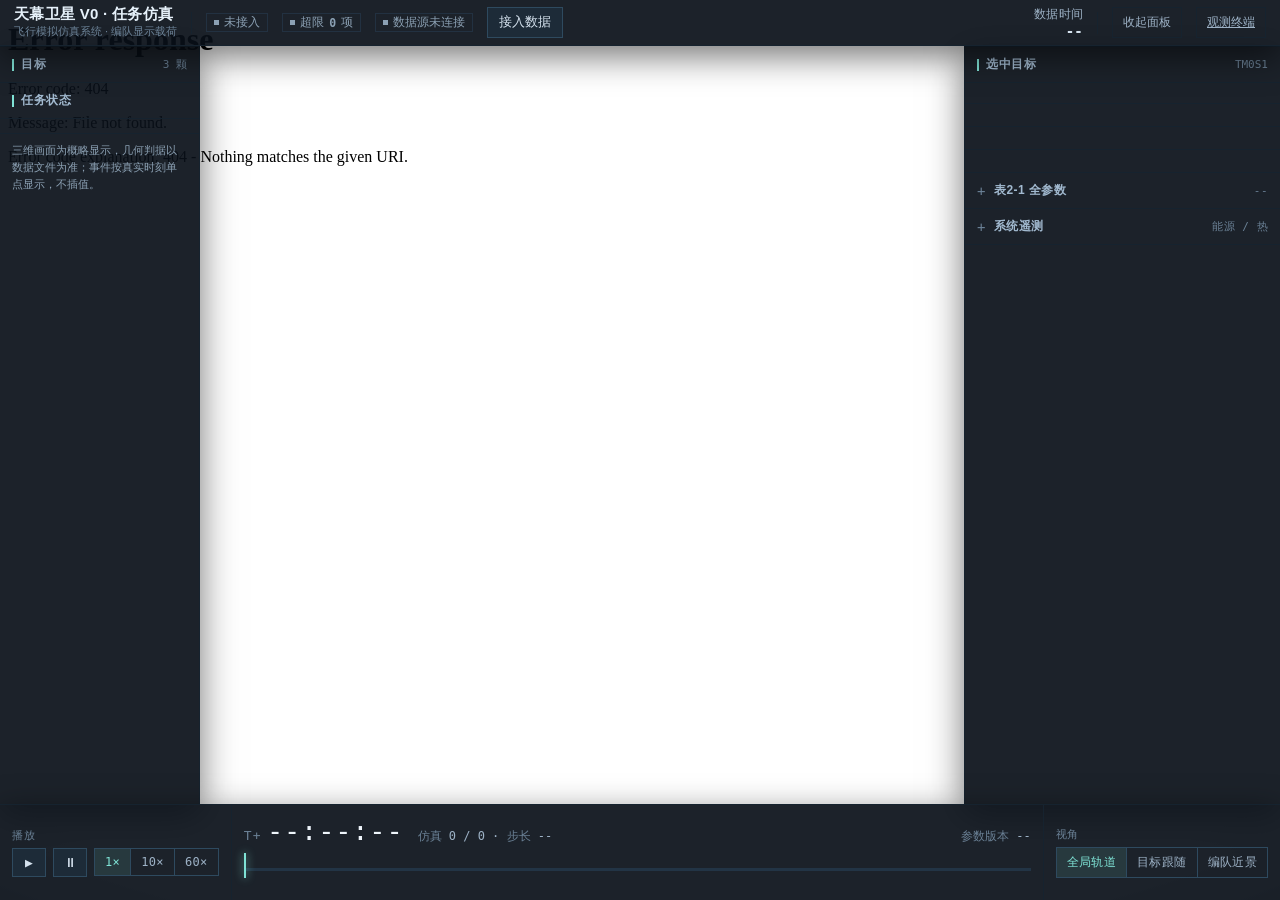
==== sim/index.html @ a0359e61 "sim: 时间轴补事件标记，趋势图标出超限点，事件表按区间过滤 时间轴上把机动/转向/显示任务/恢复/可见区间按真实时刻标成菱形，可悬停看说明、点击定位；频闪的点亮/熄灭是逐次边沿（1 Hz 下 12" ====
<!DOCTYPE html>
<html lang="zh">
<head>
<meta charset="utf-8">
<meta name="viewport" content="width=device-width, initial-scale=1">
<title>天幕卫星 V0 · 任务仿真工作台</title>
<style>
  /* ── 令牌：颜色只表达一种含义 ───────────────────── */
  :root {
    color-scheme: dark;
    --sel:    #7fe3d6;   /* 选中目标、当前读数 */
    --actual: #6fa8dc;   /* 实际值、实际轨迹 */
    --plan:   #8a9aab;   /* 规划值、标称 */
    --event:  #e8a33d;   /* 事件与可见窗口 */
    --bad:    #d8604b;   /* 超限、失败 */
    --na:     #8ba0b3;   /* 未接入 / 尚未计算：这类文字必须比正文更容易被认出是「没有数据」 */
    --txt:    #d5e2ee;
    --label:  #9db2c6;
    --dim:    #6a8095;
    --bg:     #04080d;
    --panel:  rgba(9, 16, 24, .92);
    --line:   #16232f;
    --line-hot: #2e4a5f;
    --num: "Bahnschrift SemiCondensed", "Bahnschrift", Consolas, "Segoe UI", monospace;
    --cn: "HarmonyOS Sans SC", "Source Han Sans SC", "Microsoft YaHei", sans-serif;
    --rail: 224px;
    --console: 352px;
  }
  * { box-sizing: border-box; margin: 0; }
  html, body { width: 100%; height: 100%; overflow: hidden; background: var(--bg);
               font: 12.5px/1.55 var(--cn); color: var(--txt); }
  button, input, select { font-family: inherit; color: inherit; }

  #stage { position: fixed; inset: 0; width: 100vw; height: 100vh; border: 0; background: #000; }
  #vignette { position: fixed; inset: 0; pointer-events: none;
              background: radial-gradient(130% 100% at 50% 45%, transparent 58%, rgba(2, 5, 9, .5) 100%); }

  .panel { position: fixed; background: var(--panel); border: 1px solid var(--line);
           box-shadow: 0 10px 34px rgba(0, 0, 0, .55); }
  .tag { display: inline-flex; align-items: center; gap: 5px; padding: 1px 7px; font: 11.5px var(--num);
         border: 1px solid var(--line-hot); color: var(--label); white-space: nowrap; }
  .tag.ok { color: var(--sel); border-color: rgba(127, 227, 214, .45); }
  .tag.warn { color: var(--event); border-color: rgba(232, 163, 61, .5); }
  .tag.bad { color: var(--bad); border-color: rgba(216, 96, 75, .55); }
  .tag.na { color: var(--na); border-color: #223141; }
  .tag i { width: 5px; height: 5px; background: currentColor; }

  /* ── 顶栏：全局状态 ─────────────────────────────── */
  #topbar { top: 0; left: 0; right: 0; height: 46px; display: flex; align-items: center; gap: 14px;
            padding: 0 14px; border-left: 0; border-right: 0; border-top: 0; z-index: 5; }
  #topbar .sys { font: 600 15px/1 var(--cn); letter-spacing: .02em; color: #e6f1fa; }
  #topbar .sys small { display: block; margin-top: 3px; font: 11px var(--cn); color: var(--dim); letter-spacing: 0; }
  #topbar .sep { width: 1px; height: 22px; background: var(--line); }
  #topbar .grow { flex: 1; }
  #topbar .clockmini { text-align: right; font: 12px var(--num); color: var(--label); letter-spacing: .02em; }
  #topbar .clockmini b { display: block; font-size: 14px; color: var(--txt); }
  .ghostbtn { padding: 6px 10px; font: 12px var(--cn); color: var(--label); background: transparent;
              border: 1px solid var(--line); cursor: pointer; }
  .ghostbtn:hover { color: var(--sel); border-color: var(--line-hot); }
  .ghostbtn:focus-visible, .btn:focus-visible, .seg button:focus-visible,
  .tgt:focus-visible, input:focus-visible, summary:focus-visible {
    outline: 1px solid var(--sel); outline-offset: 1px; }

  /* ── 左栏：目标与任务状态 ───────────────────────── */
  #rail { top: 46px; left: 0; bottom: 96px; width: var(--rail); border-left: 0; border-bottom: 0;
          display: flex; flex-direction: column; overflow-y: auto; }
  .hd { padding: 9px 12px; font: 600 12px var(--cn); letter-spacing: .05em; color: #a2bad0;
        border-bottom: 1px solid var(--line); display: flex; align-items: center; gap: 7px; }
  .hd::before { content: ''; width: 2px; height: 12px; background: var(--sel); }
  .hd .r { margin-left: auto; font: 11px var(--num); color: var(--dim); letter-spacing: 0; }
  .tgt { display: block; width: 100%; text-align: left; padding: 9px 12px; background: transparent;
         border: 0; border-bottom: 1px solid var(--line); border-left: 2px solid transparent; cursor: pointer; }
  .tgt:hover { background: rgba(43, 74, 100, .28); }
  .tgt[aria-current="true"] { border-left-color: var(--sel); background: rgba(127, 227, 214, .07); }
  .tgt .n { display: flex; align-items: center; gap: 7px; font: 14px var(--num); letter-spacing: .03em; color: #dceaf5; }
  .tgt .n .dot { width: 6px; height: 6px; border-radius: 50%; background: var(--na); }
  .tgt[aria-current="true"] .n { color: var(--sel); }
  .tgt .g { display: flex; gap: 12px; margin-top: 3px; font: 12px var(--num); color: var(--label);
            font-variant-numeric: tabular-nums; }
  .tgt .g em { font-style: normal; color: var(--dim); font-size: 10.5px; }
  .sum { padding: 4px 12px 10px; }
  .kv { display: flex; justify-content: space-between; align-items: baseline; gap: 10px; padding: 4px 0;
        font-size: 11.5px; color: var(--dim); }
  .kv b { font: 13px var(--num); font-weight: 500; color: var(--label); font-variant-numeric: tabular-nums; }
  .kv b.ok { color: var(--sel); }
  .kv b.bad { color: var(--bad); }
  .note { padding: 8px 12px; font-size: 11px; color: var(--na); border-top: 1px solid var(--line); }

  /* ── 右栏：选中目标 + 趋势 + 折叠区 ─────────────── */
  #console { top: 46px; right: 0; bottom: 96px; width: var(--console); border-right: 0; border-bottom: 0;
             display: flex; flex-direction: column; }
  #console .body { flex: 1; overflow-y: auto; scrollbar-width: thin; scrollbar-color: var(--line-hot) transparent; }
  #console .body::-webkit-scrollbar { width: 7px; }
  #console .body::-webkit-scrollbar-thumb { background: var(--line-hot); }
  .hero { display: grid; grid-template-columns: 1fr 1fr; gap: 1px; background: var(--line); }
  .hero .cell { background: rgba(11, 19, 28, .6); padding: 10px 12px; }
  .hero .k { font: 11px var(--cn); color: var(--dim); }
  .hero .v { margin-top: 2px; font: 26px/1.05 var(--num); color: var(--sel); font-variant-numeric: tabular-nums;
             letter-spacing: .01em; }
  .hero .v u { text-decoration: none; font-size: 12px; color: var(--dim); margin-left: 4px; }
  .hero .v.na { color: var(--na); font-size: 17px; }
  .hero .v.bad { color: var(--bad); }
  .strip { display: flex; flex-wrap: wrap; gap: 6px; padding: 10px 12px; border-bottom: 1px solid var(--line); }
  details { border-bottom: 1px solid var(--line); }
  summary { padding: 9px 12px; font: 600 12px var(--cn); letter-spacing: .04em; color: #a2bad0;
            cursor: pointer; list-style: none; display: flex; align-items: center; gap: 8px; }
  summary::-webkit-details-marker { display: none; }
  summary::before { content: '+'; font: 14px var(--num); color: var(--dim); }
  details[open] summary::before { content: '−'; }
  summary .r { margin-left: auto; font: 11px var(--num); color: var(--dim); }
  details .inner { padding: 0 12px 12px; }
  .ptable { width: 100%; border-collapse: collapse; }
  .ptable td { padding: 3px 0; }
  .ptable td.name { color: var(--label); font-size: 11.5px; }
  .ptable td.val { text-align: right; font: 14px/1.4 var(--num); color: var(--sel);
                   font-variant-numeric: tabular-nums; white-space: nowrap; }
  .ptable td.val.na { color: var(--na); font-size: 12px; }
  .ptable td.val.bad { color: var(--bad); }
  .ptable td.unit { text-align: left; width: 54px; padding-left: 8px; color: var(--dim); font-size: 10.5px; }
  .ptable tr.group td { padding: 10px 0 4px; color: #9fb6cc; font-size: 11.5px; letter-spacing: .04em;
                        border-bottom: 1px solid var(--line); }
  .ptable tr.group:first-child td { padding-top: 2px; }

  /* 趋势图 */
  .chart { padding: 10px 12px 12px; border-bottom: 1px solid var(--line); position: relative; }
  .chart .ch-hd { display: flex; align-items: baseline; gap: 8px; }
  .chart .ch-hd h3 { font: 600 12px var(--cn); color: #a9c0d6; letter-spacing: .03em; }
  .chart .ch-hd .sub { margin-left: auto; font: 11px var(--num); color: var(--dim); }
  .chart canvas { display: block; width: 100%; height: 104px; margin-top: 6px; cursor: crosshair; }
  .legend { display: flex; flex-wrap: wrap; gap: 10px; margin-top: 5px; font: 11px var(--num); color: var(--label); }
  .legend span { display: inline-flex; align-items: center; gap: 4px; }
  .legend i { width: 9px; height: 2px; background: currentColor; }
  .legend i.sw { width: 12px; height: 7px; background: var(--event); }
  .legend i.sw.disp { background: var(--sel); }
  .legend i.dash { background: repeating-linear-gradient(90deg, currentColor 0 3px, transparent 3px 5px); }
  .legend b { color: var(--sel); font-weight: 500; }
  #tip { position: fixed; z-index: 9; display: none; padding: 4px 7px; background: rgba(4, 9, 15, .95);
         border: 1px solid var(--line-hot); font: 11.5px var(--num); color: var(--txt);
         font-variant-numeric: tabular-nums; pointer-events: none; white-space: nowrap; }

  /* ── 底部走带：播放 / 时间定位 / 视角 三组 ──────── */
  #transport { left: 0; right: 0; bottom: 0; height: 96px; display: flex; align-items: stretch;
               border-left: 0; border-right: 0; border-bottom: 0; z-index: 5; }
  .grp { display: flex; flex-direction: column; justify-content: center; gap: 5px; padding: 9px 12px;
         border-right: 1px solid var(--line); }
  .grp .gl { font: 10.5px var(--cn); letter-spacing: .06em; color: var(--dim); }
  .grp .gr { display: flex; align-items: center; gap: 7px; }
  .btn { padding: 6px 11px; font: 12.5px var(--cn); color: var(--txt); background: rgba(30, 52, 71, .5);
         border: 1px solid var(--line-hot); cursor: pointer; }
  .btn:hover { background: rgba(43, 74, 100, .68); color: #eaf3fa; }
  .btn.on { color: var(--sel); border-color: rgba(127, 227, 214, .55); background: rgba(127, 227, 214, .12); }
  .btn.icon { width: 34px; padding: 6px 0; text-align: center; font: 13px var(--num); }
  .seg { display: flex; border: 1px solid var(--line-hot); }
  .seg button { padding: 6px 10px; font: 12px var(--num); letter-spacing: .03em; color: var(--label);
                background: transparent; border: 0; border-left: 1px solid var(--line-hot); cursor: pointer; }
  .seg button:first-child { border-left: 0; }
  .seg button:hover { color: #eaf3fa; background: rgba(43, 74, 100, .45); }
  .seg button.on { color: var(--sel); background: rgba(127, 227, 214, .12); }
  #grpTime { flex: 1; min-width: 0; }
  .tline { display: flex; align-items: baseline; gap: 14px; }
  #tplus { font: 300 27px/1 var(--num); letter-spacing: .03em; color: #eef5fb; font-variant-numeric: tabular-nums; }
  #tplus .pre { font-size: 13px; color: var(--dim); margin-right: 5px; letter-spacing: .1em; }
  .tmeta { font: 12px var(--num); color: var(--label); font-variant-numeric: tabular-nums; }
  .tmeta em { font-style: normal; color: var(--dim); }
  .tl { position: relative; height: 26px; margin-top: 2px; }
  .tl .rail { position: absolute; left: 0; right: 0; top: 16px; height: 3px; background: rgba(36, 56, 74, .85); }
  .tl .bands { position: absolute; left: 0; right: 0; top: 4px; height: 8px; pointer-events: none; }
  .tl .band { position: absolute; top: 0; height: 100%; background: var(--event); opacity: .85; }
  .tl .band.disp { top: 0; background: var(--sel); opacity: .8; }
  .tl .evs { position: absolute; left: 0; right: 0; top: 0; height: 8px; pointer-events: none; }
  .tl .ev { position: absolute; top: 1px; width: 6px; height: 6px; margin-left: -3px;
            background: var(--bad); transform: rotate(45deg); }
  .legend i.sw.ev { background: var(--bad); width: 7px; height: 7px; transform: rotate(45deg); }
  .tl .ticks { position: absolute; left: 0; right: 0; top: 20px; height: 6px; border-left: 1px solid var(--line-hot); }
  .tl .tick { position: absolute; top: 0; width: 1px; height: 4px; background: var(--line-hot); }
  .tl .ticklab { position: absolute; top: 3px; font: 9.5px var(--num); color: var(--dim); transform: translateX(-50%); }
  #stepSlider { position: absolute; inset: 0; width: 100%; height: 26px; margin: 0;
                -webkit-appearance: none; appearance: none; background: transparent; cursor: ew-resize; }
  #stepSlider::-webkit-slider-thumb { -webkit-appearance: none; width: 2px; height: 25px; background: var(--sel);
                                      box-shadow: 0 0 9px rgba(127, 227, 214, .85); }
  #stepSlider::-moz-range-thumb { width: 2px; height: 25px; border: 0; border-radius: 0; background: var(--sel);
                                  box-shadow: 0 0 9px rgba(127, 227, 214, .85); }
  #stepSlider::-webkit-slider-runnable-track, #stepSlider::-moz-range-track { background: transparent; }
  #grpView { border-right: 0; }

  /* 面板收起：把屏幕让给三维 */
  body.tight #rail, body.tight #console { transform: translateX(-130%); }
  body.tight #console { transform: translateX(130%); }
  #rail, #console { transition: transform .22s ease; }

  @media (max-width: 1280px) { :root { --console: 316px; --rail: 200px; } }
  @media (max-width: 980px) {
    #rail { display: none; }
    #topbar .sys small { display: none; }
  }
  @media (prefers-reduced-motion: no-preference) {
    /* backwards：入场结束后不再占用 transform，否则面板收起的位移会被动画填充覆盖 */
    .panel { animation: rise .26s ease-out backwards; }
    #console { animation-delay: .05s; }
    #transport { animation-delay: .1s; }
    @keyframes rise { from { opacity: 0; transform: translateY(5px); } }
  }
</style>
</head>
<body>
<iframe id="stage" src="/web/?bare=1" title="编队三维态势"></iframe>
<div id="vignette"></div>

<header class="panel" id="topbar">
  <div class="sys">天幕卫星 V0 · 任务仿真<small>飞行模拟仿真系统 · 编队显示载荷</small></div>
  <span class="sep"></span>
  <span id="runTag" class="tag na"><i></i><span id="runTagText">未接入</span></span>
  <span id="alarmTag" class="tag na" title="参数超出允许范围的项数"><i></i>超限 <b id="alarmCount">0</b> 项</span>
  <span id="dataTag" class="tag na"><i></i><span id="dataTagText">数据源未连接</span></span>
  <button class="btn primary" id="btnAttach">接入数据</button>
  <span class="grow"></span>
  <div class="clockmini">数据时间<b id="utcg">--</b></div>
  <span class="sep"></span>
  <button class="ghostbtn" id="btnTogglePanels" aria-expanded="true" aria-controls="rail console"
          title="收起左右面板，把屏幕让给三维画面（快捷键 H）">收起面板</button>
  <a class="ghostbtn" href="/web/" target="_blank" rel="noopener" style="display:flex;align-items:center">观测终端</a>
</header>

<nav class="panel" id="rail" aria-label="目标列表与任务状态">
  <div class="hd">目标<span class="r" id="tgtCount">3 颗</span></div>
  <div id="tgtList"></div>
  <div class="hd">任务状态</div>
  <div class="sum" id="missionSum"></div>
  <div class="note">三维画面为概略显示，几何判据以数据文件为准；事件按真实时刻单点显示，不插值。</div>
</nav>

<aside class="panel" id="console" aria-label="选中目标详情与趋势">
  <div class="hd">选中目标<span class="r" id="kvSat">TM0S1</span></div>
  <div class="body">
    <div class="hero" id="hero"></div>
    <div class="strip" id="badges"></div>
    <div class="chart" id="chEdge"></div>
    <div class="chart" id="chDrift"></div>
    <div class="chart" id="chSun"></div>
    <details>
      <summary>表2-1 全参数<span class="r" id="kvLag">--</span></summary>
      <div class="inner"><table class="ptable"><tbody id="panelBody">
        <tr><td class="name" colspan="3">接入数据后显示连续状态与任务参数</td></tr>
      </tbody></table></div>
    </details>
    <details>
      <summary>系统遥测<span class="r">能源 / 热</span></summary>
      <div class="inner"><table class="ptable"><tbody id="telemetryBody"></tbody></table></div>
    </details>
  </div>
</aside>

<footer class="panel" id="transport">
  <div class="grp" id="grpPlay">
    <span class="gl">播放</span>
    <div class="gr">
      <button id="btnPlay" class="btn icon" aria-label="播放">▶</button>
      <button id="btnPause" class="btn icon" aria-label="暂停">⏸</button>
      <div class="seg" id="rate" role="group" aria-label="走带倍速">
        <button data-rate="1" class="on">1×</button>
        <button data-rate="10">10×</button>
        <button data-rate="60">60×</button>
      </div>
    </div>
  </div>
  <div class="grp" id="grpTime">
    <div class="tline">
      <div id="tplus"><span class="pre">T+</span>--:--:--</div>
      <div class="tmeta"><em>仿真</em> <span id="kvStep">0 / 0</span> · <em>步长</em> <span id="kvStepSec">--</span></div>
      <div class="tmeta" style="margin-left:auto"><em>参数版本</em> <span id="kvVer">--</span></div>
    </div>
    <div class="tl">
      <div class="bands" id="tlBands"></div>
      <div class="evs" id="tlEvents"></div>
      <div class="rail"></div>
      <div class="ticks" id="tlTicks"></div>
      <input id="stepSlider" type="range" min="0" max="0" value="0" step="1" aria-label="仿真时间定位">
    </div>
    <div class="legend" id="bandLegend" style="gap:14px"></div>
  </div>
  <div class="grp" id="grpView">
    <span class="gl">视角</span>
    <div class="seg" id="viewSel" role="group" aria-label="三维视角模式">
      <button data-view="third" class="on">全局轨道</button>
      <button data-view="follow">目标跟随</button>
      <button data-view="center">编队近景</button>
    </div>
  </div>
</footer>

<div id="tip"></div>
<script type="module" src="./js/main.js?v=24"></script>
</body>
</html>
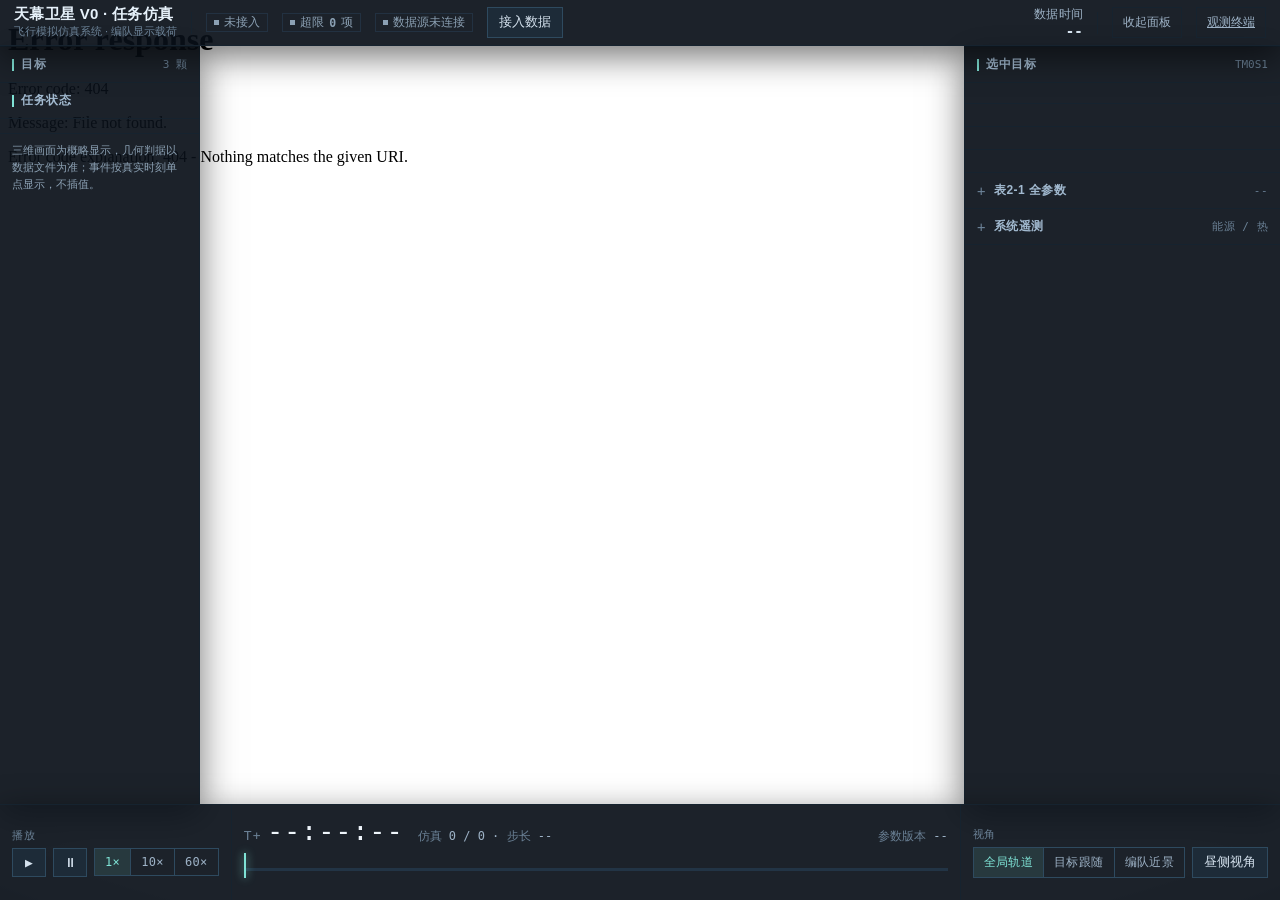
==== commit bc54eb45: "sim: 地影按日面/地面圆盘遮挡计算，界面加光照状态徽标，修趋势图不显示 生成端把原来的圆柱本影近似换成圆盘遮挡判定（卫星看日面与看地面的重叠面积），产出 shadow_state（0 日照/1 半" ====
--- a/sim/index.html
+++ b/sim/index.html
@@ -280,15 +280,17 @@
   </div>
   <div class="grp" id="grpView">
     <span class="gl">视角</span>
-    <div class="seg" id="viewSel" role="group" aria-label="三维视角模式">
+    <div class="gr" style="gap:7px">
+      <div class="seg" id="viewSel" role="group" aria-label="三维视角模式">
       <button data-view="third" class="on">全局轨道</button>
       <button data-view="follow">目标跟随</button>
       <button data-view="center">编队近景</button>
-    </div>
+      </div>
+      <button class="btn" id="btnDaylight" title="把相机挪到站址与日下点之间，使晨昏线落在可见圆盘上">昼侧视角</button>
   </div>
 </footer>
 
 <div id="tip"></div>
-<script type="module" src="./js/main.js?v=24"></script>
+<script type="module" src="./js/main.js?v=27"></script>
 </body>
 </html>
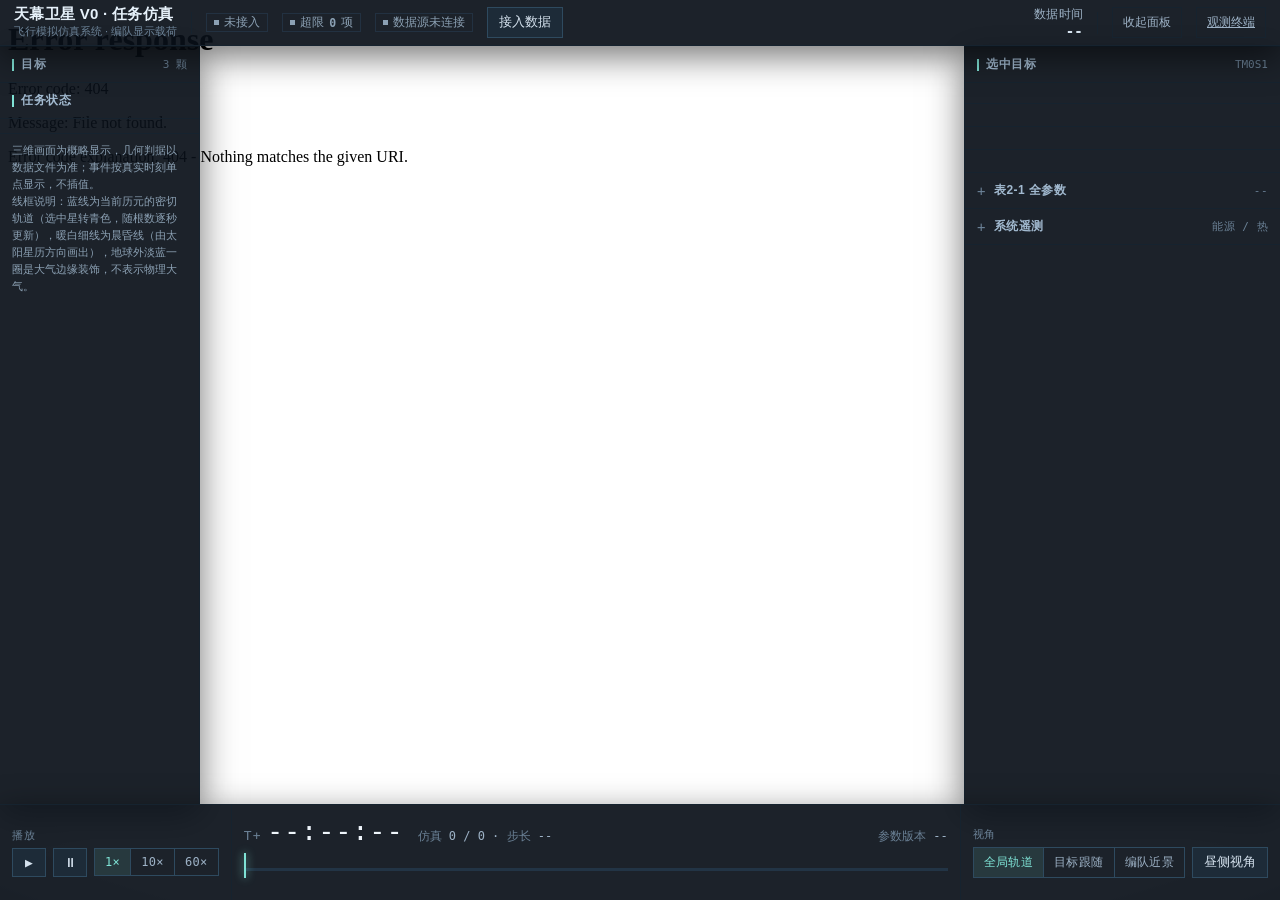
==== commit 6be0c78e: "sim: 载入 sun_eclipse 供光照徽标取值，画面线框加说明 参数台此前没把 sun_eclipse 列进要加载的文件，光照徽标只能报「未接入」；补上后实测显示「光照 日照 · 日面 100" ====
--- a/sim/index.html
+++ b/sim/index.html
@@ -226,7 +226,8 @@
   <div id="tgtList"></div>
   <div class="hd">任务状态</div>
   <div class="sum" id="missionSum"></div>
-  <div class="note">三维画面为概略显示，几何判据以数据文件为准；事件按真实时刻单点显示，不插值。</div>
+  <div class="note">三维画面为概略显示，几何判据以数据文件为准；事件按真实时刻单点显示，不插值。<br>
+    线框说明：蓝线为当前历元的密切轨道（选中星转青色，随根数逐秒更新），暖白细线为晨昏线（由太阳星历方向画出），地球外淡蓝一圈是大气边缘装饰，不表示物理大气。</div>
 </nav>
 
 <aside class="panel" id="console" aria-label="选中目标详情与趋势">
@@ -291,6 +292,6 @@
 </footer>
 
 <div id="tip"></div>
-<script type="module" src="./js/main.js?v=27"></script>
+<script type="module" src="./js/main.js?v=28"></script>
 </body>
 </html>
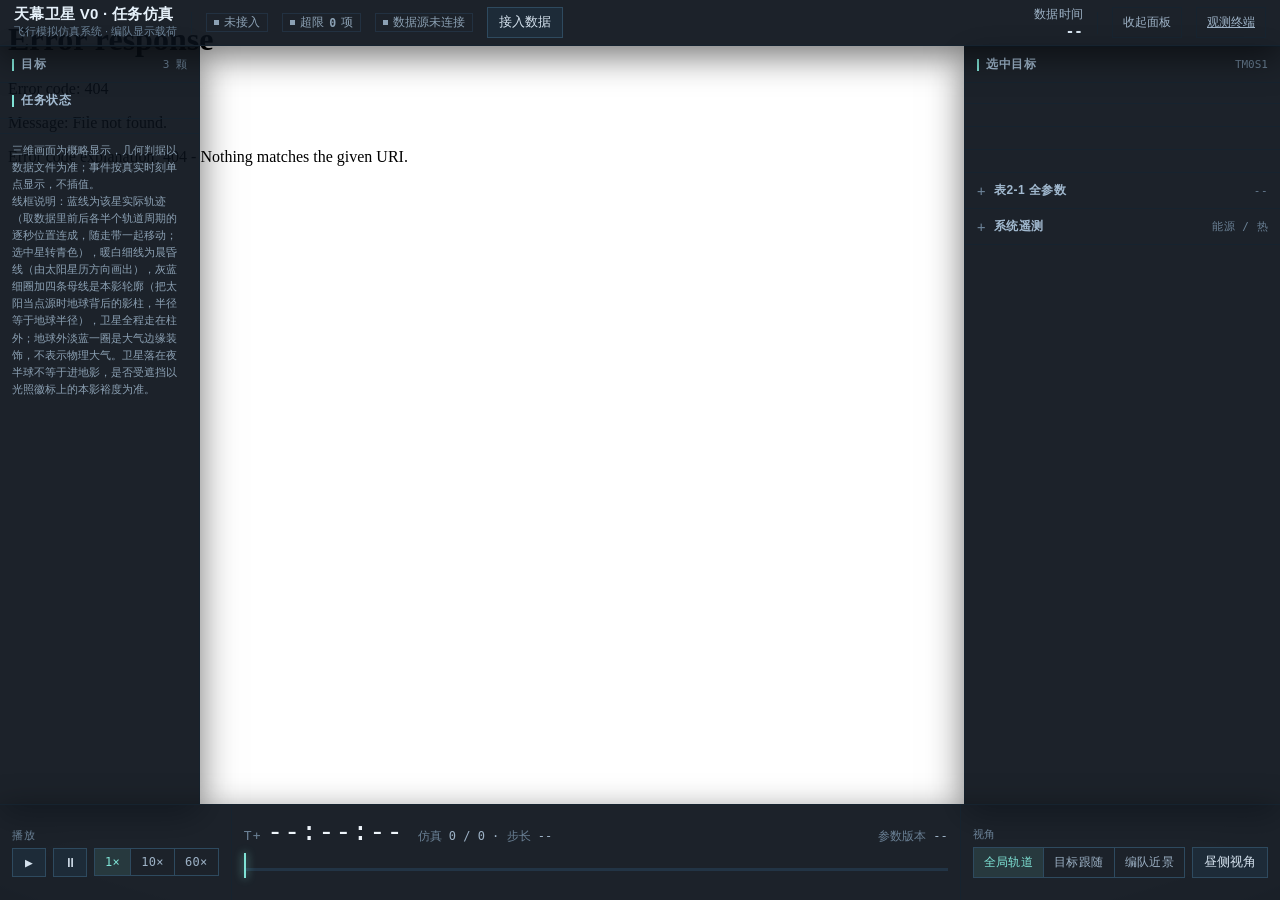
==== commit 8edb29fe: "sim: 光照徽标带出本影裕度，数据集新增 umbra_margin_km 徽标只写"日照"不足以说明为什么画面里卫星在夜半球上却没被遮挡，加一枚可核的数： 卫星到日地连线的垂距减地球半径。24 h " ====
--- a/sim/index.html
+++ b/sim/index.html
@@ -227,7 +227,7 @@
   <div class="hd">任务状态</div>
   <div class="sum" id="missionSum"></div>
   <div class="note">三维画面为概略显示，几何判据以数据文件为准；事件按真实时刻单点显示，不插值。<br>
-    线框说明：蓝线为当前历元的密切轨道（选中星转青色，随根数逐秒更新），暖白细线为晨昏线（由太阳星历方向画出），地球外淡蓝一圈是大气边缘装饰，不表示物理大气。</div>
+    线框说明：蓝线为该星实际轨迹（取数据里前后各半个轨道周期的逐秒位置连成，随走带一起移动；选中星转青色），暖白细线为晨昏线（由太阳星历方向画出），灰蓝细圈加四条母线是本影轮廓（把太阳当点源时地球背后的影柱，半径等于地球半径），卫星全程走在柱外；地球外淡蓝一圈是大气边缘装饰，不表示物理大气。卫星落在夜半球不等于进地影，是否受遮挡以光照徽标上的本影裕度为准。</div>
 </nav>
 
 <aside class="panel" id="console" aria-label="选中目标详情与趋势">
@@ -292,6 +292,6 @@
 </footer>
 
 <div id="tip"></div>
-<script type="module" src="./js/main.js?v=28"></script>
+<script type="module" src="./js/main.js?v=29"></script>
 </body>
 </html>
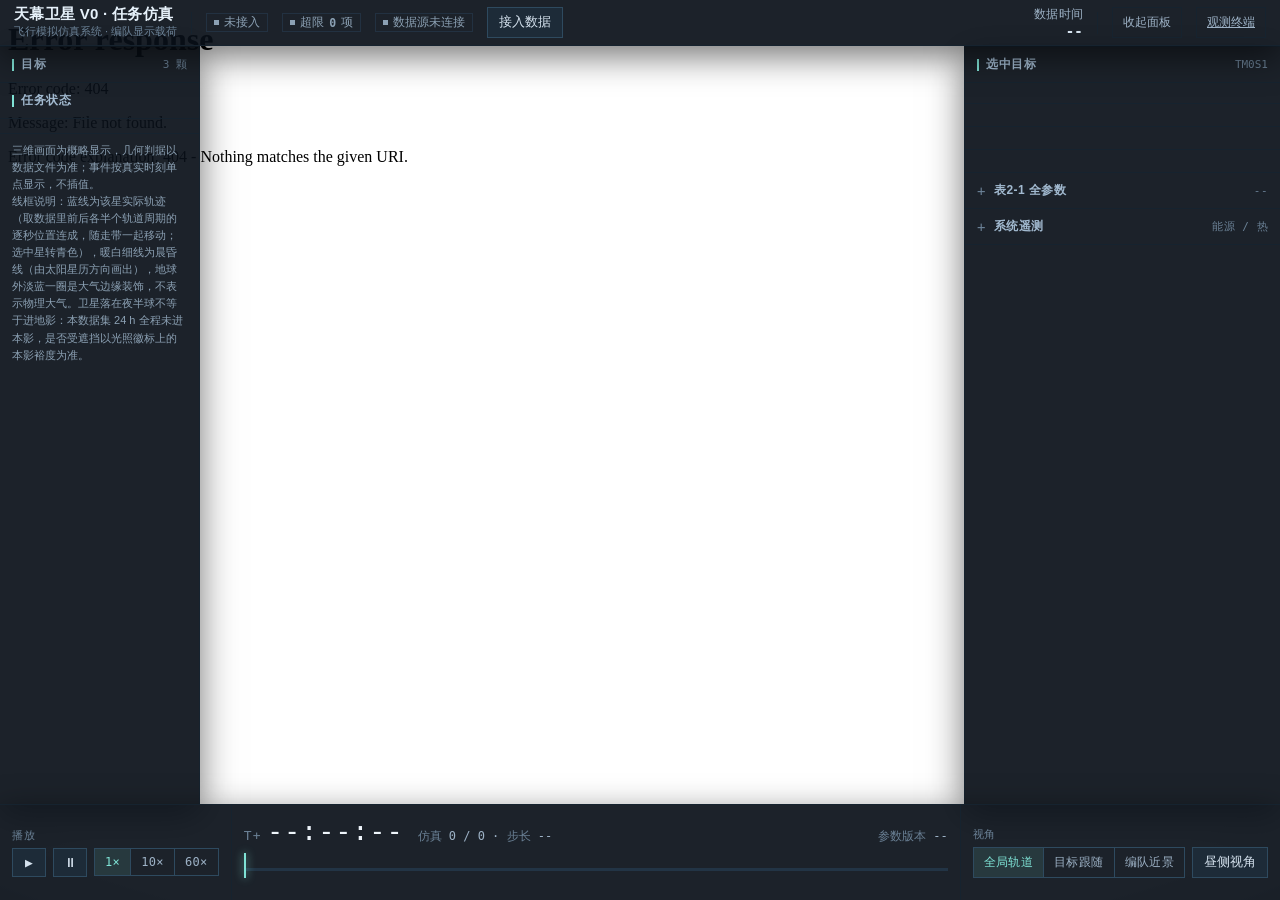
==== commit d4b25a8f: "sim: 撤掉本影轮廓线框 晨侧机位下影柱的远端封口正好露在地球外圈，看着像一条来历不明的灰蓝大环， 而它要说明的事（夜半球≠地影）已经由光照徽标上的本影裕度以数值给出，画面对比 下来反而添乱。删掉几" ====
--- a/sim/index.html
+++ b/sim/index.html
@@ -227,7 +227,7 @@
   <div class="hd">任务状态</div>
   <div class="sum" id="missionSum"></div>
   <div class="note">三维画面为概略显示，几何判据以数据文件为准；事件按真实时刻单点显示，不插值。<br>
-    线框说明：蓝线为该星实际轨迹（取数据里前后各半个轨道周期的逐秒位置连成，随走带一起移动；选中星转青色），暖白细线为晨昏线（由太阳星历方向画出），灰蓝细圈加四条母线是本影轮廓（把太阳当点源时地球背后的影柱，半径等于地球半径），卫星全程走在柱外；地球外淡蓝一圈是大气边缘装饰，不表示物理大气。卫星落在夜半球不等于进地影，是否受遮挡以光照徽标上的本影裕度为准。</div>
+    线框说明：蓝线为该星实际轨迹（取数据里前后各半个轨道周期的逐秒位置连成，随走带一起移动；选中星转青色），暖白细线为晨昏线（由太阳星历方向画出），地球外淡蓝一圈是大气边缘装饰，不表示物理大气。卫星落在夜半球不等于进地影：本数据集 24 h 全程未进本影，是否受遮挡以光照徽标上的本影裕度为准。</div>
 </nav>
 
 <aside class="panel" id="console" aria-label="选中目标详情与趋势">
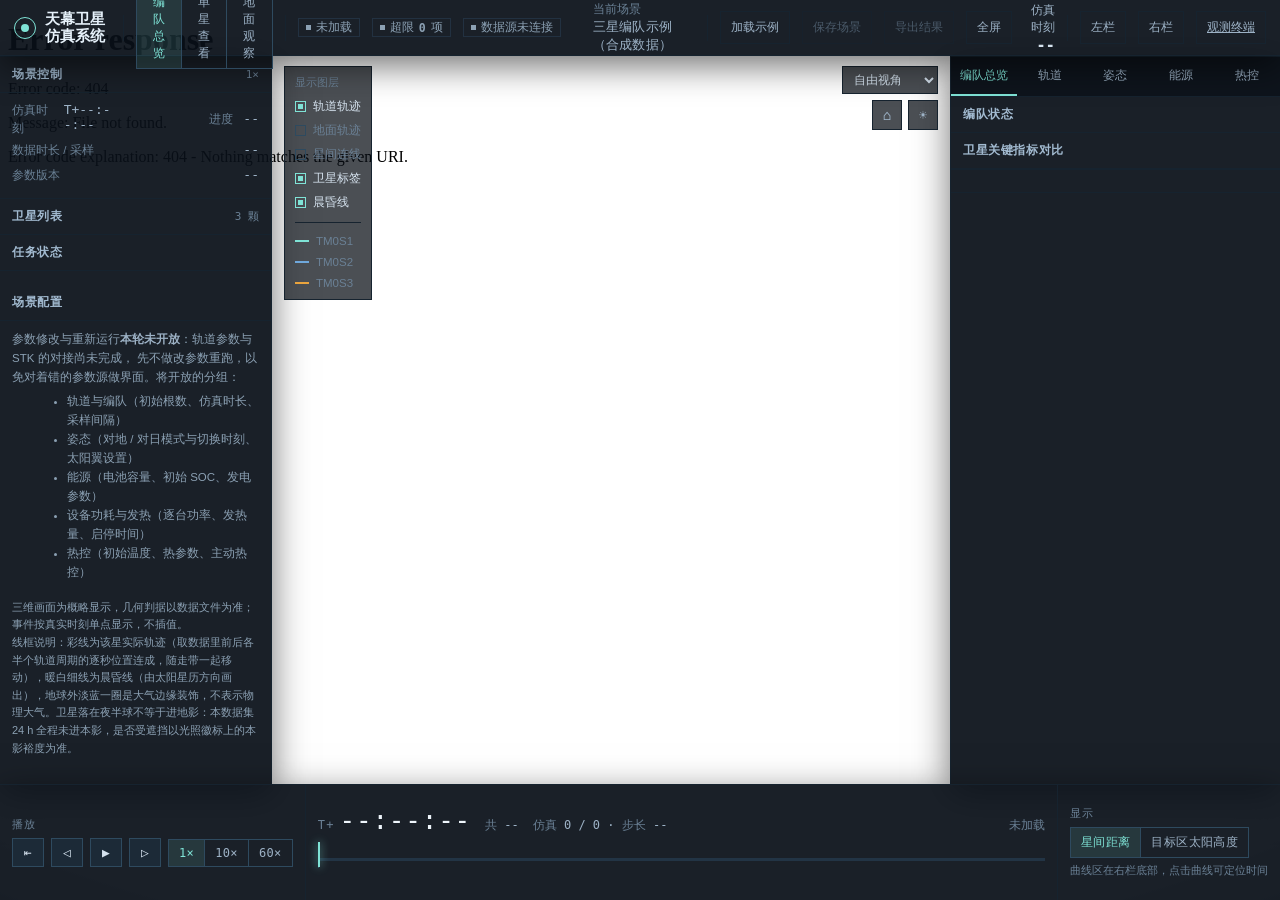
==== commit a8f78413: "sim: 按前端交互设计方案重排界面（P0 阶段） 顶栏改成方案要的三档视图（编队总览/单星查看/地面观察）加加载示例/保存场景/导出结果/ 全屏，相机模式降为三维区里的下拉；左右栏可分别收起。右栏按" ====
--- a/sim/index.html
+++ b/sim/index.html
@@ -3,33 +3,42 @@
 <head>
 <meta charset="utf-8">
 <meta name="viewport" content="width=device-width, initial-scale=1">
-<title>天幕卫星 V0 · 任务仿真工作台</title>
+<title>天幕卫星仿真系统</title>
 <style>
-  /* ── 令牌：颜色只表达一种含义 ───────────────────── */
+  /* ── 令牌：一种颜色只回答一件事 ─────────────────── */
   :root {
     color-scheme: dark;
-    --sel:    #7fe3d6;   /* 选中目标、当前读数 */
-    --actual: #6fa8dc;   /* 实际值、实际轨迹 */
+    /* 状态与语义 */
+    --sel:    #7fe3d6;   /* 当前选中、主要交互 */
     --plan:   #8a9aab;   /* 规划值、标称 */
-    --event:  #e8a33d;   /* 事件与可见窗口 */
+    --event:  #e8a33d;   /* 可见窗口与事件 */
     --bad:    #d8604b;   /* 超限、失败 */
-    --na:     #8ba0b3;   /* 未接入 / 尚未计算：这类文字必须比正文更容易被认出是「没有数据」 */
+    --na:     #8ba0b3;   /* 未接入 / 未计算 / 暂不可用：要比正文更像"没有数据" */
+    /* 三星身份色：跨三维线、列表、图例、曲线一致。状态一律带文字，不靠颜色单独表达 */
+    --sat1:   #7fe3d6;
+    --sat2:   #6fa8dc;
+    --sat3:   #e8a33d;
+    /* 面与线 */
     --txt:    #d5e2ee;
     --label:  #9db2c6;
     --dim:    #6a8095;
     --bg:     #04080d;
-    --panel:  rgba(9, 16, 24, .92);
+    --panel:  rgba(9, 16, 24, .93);
+    --raise:  rgba(14, 24, 34, .96);
     --line:   #16232f;
     --line-hot: #2e4a5f;
     --num: "Bahnschrift SemiCondensed", "Bahnschrift", Consolas, "Segoe UI", monospace;
     --cn: "HarmonyOS Sans SC", "Source Han Sans SC", "Microsoft YaHei", sans-serif;
-    --rail: 224px;
-    --console: 352px;
+    --top: 56px;
+    --rail: 300px;
+    --console: 360px;
+    --transport: 116px;
   }
   * { box-sizing: border-box; margin: 0; }
   html, body { width: 100%; height: 100%; overflow: hidden; background: var(--bg);
                font: 12.5px/1.55 var(--cn); color: var(--txt); }
   button, input, select { font-family: inherit; color: inherit; }
+  [hidden] { display: none !important; }
 
   #stage { position: fixed; inset: 0; width: 100vw; height: 100vh; border: 0; background: #000; }
   #vignette { position: fixed; inset: 0; pointer-events: none;
@@ -45,62 +54,95 @@
   .tag.na { color: var(--na); border-color: #223141; }
   .tag i { width: 5px; height: 5px; background: currentColor; }
 
-  /* ── 顶栏：全局状态 ─────────────────────────────── */
-  #topbar { top: 0; left: 0; right: 0; height: 46px; display: flex; align-items: center; gap: 14px;
-            padding: 0 14px; border-left: 0; border-right: 0; border-top: 0; z-index: 5; }
-  #topbar .sys { font: 600 15px/1 var(--cn); letter-spacing: .02em; color: #e6f1fa; }
-  #topbar .sys small { display: block; margin-top: 3px; font: 11px var(--cn); color: var(--dim); letter-spacing: 0; }
-  #topbar .sep { width: 1px; height: 22px; background: var(--line); }
-  #topbar .grow { flex: 1; }
-  #topbar .clockmini { text-align: right; font: 12px var(--num); color: var(--label); letter-spacing: .02em; }
-  #topbar .clockmini b { display: block; font-size: 14px; color: var(--txt); }
-  .ghostbtn { padding: 6px 10px; font: 12px var(--cn); color: var(--label); background: transparent;
-              border: 1px solid var(--line); cursor: pointer; }
-  .ghostbtn:hover { color: var(--sel); border-color: var(--line-hot); }
-  .ghostbtn:focus-visible, .btn:focus-visible, .seg button:focus-visible,
-  .tgt:focus-visible, input:focus-visible, summary:focus-visible {
+  /* ── 顶栏 ───────────────────────────────────────── */
+  #topbar { top: 0; left: 0; right: 0; height: var(--top); display: flex; align-items: center; gap: 12px;
+            padding: 0 14px; border-left: 0; border-right: 0; border-top: 0; z-index: 6; }
+  #topbar .sys { display: flex; align-items: center; gap: 9px; font: 600 15px/1.1 var(--cn); color: #e6f1fa; }
+  #topbar .sys .mark { width: 22px; height: 22px; border: 1px solid var(--sel); border-radius: 50%;
+                       position: relative; flex: none; }
+  #topbar .sys .mark::after { content: ''; position: absolute; inset: 6px; border-radius: 50%; background: var(--sel); }
+  #topbar .sep { width: 1px; height: 26px; background: var(--line); flex: none; }
+  #topbar .grow { flex: 1; min-width: 8px; }
+  .scenename { font: 12px var(--cn); color: var(--dim); }
+  .scenename b { display: block; font: 13px var(--num); color: var(--label); letter-spacing: .02em; }
+  .clockhead { text-align: right; font: 12px var(--num); color: var(--label); letter-spacing: .02em; }
+  .clockhead b { display: block; font-size: 15px; color: var(--txt); }
+  .ghostbtn { padding: 7px 10px; font: 12px var(--cn); color: var(--label); background: transparent;
+              border: 1px solid var(--line); cursor: pointer; white-space: nowrap; }
+  .ghostbtn:hover:not(:disabled) { color: var(--sel); border-color: var(--line-hot); background: rgba(43,74,100,.28); }
+  .ghostbtn:disabled { color: var(--dim); cursor: not-allowed; opacity: .6; }
+  .ghostbtn:focus-visible, .btn:focus-visible, .chip:focus-visible, .tabs button:focus-visible,
+  .tgt:focus-visible, input:focus-visible, select:focus-visible, summary:focus-visible {
     outline: 1px solid var(--sel); outline-offset: 1px; }
 
-  /* ── 左栏：目标与任务状态 ───────────────────────── */
-  #rail { top: 46px; left: 0; bottom: 96px; width: var(--rail); border-left: 0; border-bottom: 0;
-          display: flex; flex-direction: column; overflow-y: auto; }
+  /* ── 左栏 ───────────────────────────────────────── */
+  #rail { top: var(--top); left: 0; bottom: var(--transport); width: var(--rail);
+          border-left: 0; border-bottom: 0; display: flex; flex-direction: column; overflow-y: auto;
+          scrollbar-width: thin; scrollbar-color: var(--line-hot) transparent; }
+  #rail::-webkit-scrollbar { width: 7px; }
+  #rail::-webkit-scrollbar-thumb { background: var(--line-hot); }
   .hd { padding: 9px 12px; font: 600 12px var(--cn); letter-spacing: .05em; color: #a2bad0;
         border-bottom: 1px solid var(--line); display: flex; align-items: center; gap: 7px; }
-  .hd::before { content: ''; width: 2px; height: 12px; background: var(--sel); }
   .hd .r { margin-left: auto; font: 11px var(--num); color: var(--dim); letter-spacing: 0; }
+  .sec { padding: 9px 12px; border-bottom: 1px solid var(--line); }
+  .sec .row { display: flex; align-items: center; gap: 8px; }
+  .sec label { font: 11px var(--cn); color: var(--dim); }
+  select { background: rgba(11,19,28,.8); border: 1px solid var(--line-hot); color: var(--txt);
+           font: 12px var(--cn); padding: 4px 6px; }
+
   .tgt { display: block; width: 100%; text-align: left; padding: 9px 12px; background: transparent;
-         border: 0; border-bottom: 1px solid var(--line); border-left: 2px solid transparent; cursor: pointer; }
+         border: 0; border-bottom: 1px solid var(--line); border-left: 3px solid transparent; cursor: pointer; }
   .tgt:hover { background: rgba(43, 74, 100, .28); }
-  .tgt[aria-current="true"] { border-left-color: var(--sel); background: rgba(127, 227, 214, .07); }
+  .tgt[aria-current="true"] { background: rgba(127, 227, 214, .07); }
   .tgt .n { display: flex; align-items: center; gap: 7px; font: 14px var(--num); letter-spacing: .03em; color: #dceaf5; }
-  .tgt .n .dot { width: 6px; height: 6px; border-radius: 50%; background: var(--na); }
-  .tgt[aria-current="true"] .n { color: var(--sel); }
-  .tgt .g { display: flex; gap: 12px; margin-top: 3px; font: 12px var(--num); color: var(--label);
-            font-variant-numeric: tabular-nums; }
-  .tgt .g em { font-style: normal; color: var(--dim); font-size: 10.5px; }
-  .sum { padding: 4px 12px 10px; }
+  .tgt .n .dot { width: 8px; height: 8px; border-radius: 50%; background: var(--satc, var(--na)); flex: none; }
+  .tgt .st { margin-left: auto; font: 11.5px var(--cn); color: var(--sel); }
+  .tgt .st.na { color: var(--na); }
+  .tgt .st.bad { color: var(--bad); }
+  .tgt .g { display: flex; flex-wrap: wrap; gap: 4px 12px; margin-top: 5px; font: 12px var(--num);
+            color: var(--label); font-variant-numeric: tabular-nums; }
+  .tgt .g em { font-style: normal; color: var(--dim); font-size: 10.5px; margin-right: 3px; }
   .kv { display: flex; justify-content: space-between; align-items: baseline; gap: 10px; padding: 4px 0;
         font-size: 11.5px; color: var(--dim); }
   .kv b { font: 13px var(--num); font-weight: 500; color: var(--label); font-variant-numeric: tabular-nums; }
   .kv b.ok { color: var(--sel); }
   .kv b.bad { color: var(--bad); }
-  .note { padding: 8px 12px; font-size: 11px; color: var(--na); border-top: 1px solid var(--line); }
-
-  /* ── 右栏：选中目标 + 趋势 + 折叠区 ─────────────── */
-  #console { top: 46px; right: 0; bottom: 96px; width: var(--console); border-right: 0; border-bottom: 0;
-             display: flex; flex-direction: column; }
+  .note { padding: 8px 12px; font-size: 11px; color: var(--na); line-height: 1.6; }
+  .pending { padding: 9px 12px; font-size: 11.5px; color: var(--na); line-height: 1.65; }
+  .pending ul { margin: 5px 0 0 15px; }
+
+  /* ── 右栏 ───────────────────────────────────────── */
+  #console { top: var(--top); right: 0; bottom: var(--transport); width: var(--console);
+             border-right: 0; border-bottom: 0; display: flex; flex-direction: column; }
+  .tabs { display: flex; border-bottom: 1px solid var(--line); background: rgba(7,13,20,.6); flex: none; }
+  .tabs button { flex: 1; padding: 10px 2px; font: 12px var(--cn); color: var(--label);
+                 background: transparent; border: 0; border-bottom: 2px solid transparent; cursor: pointer; }
+  .tabs button:hover { color: #eaf3fa; }
+  .tabs button[aria-selected="true"] { color: var(--sel); border-bottom-color: var(--sel); }
   #console .body { flex: 1; overflow-y: auto; scrollbar-width: thin; scrollbar-color: var(--line-hot) transparent; }
   #console .body::-webkit-scrollbar { width: 7px; }
   #console .body::-webkit-scrollbar-thumb { background: var(--line-hot); }
   .hero { display: grid; grid-template-columns: 1fr 1fr; gap: 1px; background: var(--line); }
   .hero .cell { background: rgba(11, 19, 28, .6); padding: 10px 12px; }
   .hero .k { font: 11px var(--cn); color: var(--dim); }
-  .hero .v { margin-top: 2px; font: 26px/1.05 var(--num); color: var(--sel); font-variant-numeric: tabular-nums;
-             letter-spacing: .01em; }
+  .hero .v { margin-top: 2px; font: 24px/1.05 var(--num); color: var(--sel); font-variant-numeric: tabular-nums; }
   .hero .v u { text-decoration: none; font-size: 12px; color: var(--dim); margin-left: 4px; }
-  .hero .v.na { color: var(--na); font-size: 17px; }
+  .hero .v.na { color: var(--na); font-size: 15px; }
   .hero .v.bad { color: var(--bad); }
   .strip { display: flex; flex-wrap: wrap; gap: 6px; padding: 10px 12px; border-bottom: 1px solid var(--line); }
+
+  /* 三星关键指标对比 */
+  .cmp { border-bottom: 1px solid var(--line); }
+  .cmp table { width: 100%; border-collapse: collapse; }
+  .cmp th, .cmp td { padding: 6px 8px; border-bottom: 1px solid var(--line); text-align: right; }
+  .cmp th { font: 13px var(--num); letter-spacing: .03em; color: var(--satc, var(--label)); font-weight: 500; }
+  .cmp td:first-child, .cmp th:first-child { text-align: left; color: var(--dim); font: 11px var(--cn); }
+  .cmp td { font: 14px var(--num); color: var(--txt); font-variant-numeric: tabular-nums; white-space: nowrap; }
+  .cmp td.na { color: var(--na); font-size: 11.5px; }
+  .cmp td.bad { color: var(--bad); }
+  .cmp td.ok { color: var(--sel); }
+  .cmp .bar { display: block; height: 2px; margin-top: 3px; background: var(--satc, var(--sel)); opacity: .8; }
+
   details { border-bottom: 1px solid var(--line); }
   summary { padding: 9px 12px; font: 600 12px var(--cn); letter-spacing: .04em; color: #a2bad0;
             cursor: pointer; list-style: none; display: flex; align-items: center; gap: 8px; }
@@ -134,22 +176,56 @@
   .legend i.sw.disp { background: var(--sel); }
   .legend i.dash { background: repeating-linear-gradient(90deg, currentColor 0 3px, transparent 3px 5px); }
   .legend b { color: var(--sel); font-weight: 500; }
-  #tip { position: fixed; z-index: 9; display: none; padding: 4px 7px; background: rgba(4, 9, 15, .95);
+  #tip { position: fixed; z-index: 20; display: none; padding: 4px 7px; background: rgba(4, 9, 15, .95);
          border: 1px solid var(--line-hot); font: 11.5px var(--num); color: var(--txt);
-         font-variant-numeric: tabular-nums; pointer-events: none; white-space: nowrap; }
-
-  /* ── 底部走带：播放 / 时间定位 / 视角 三组 ──────── */
-  #transport { left: 0; right: 0; bottom: 0; height: 96px; display: flex; align-items: stretch;
-               border-left: 0; border-right: 0; border-bottom: 0; z-index: 5; }
-  .grp { display: flex; flex-direction: column; justify-content: center; gap: 5px; padding: 9px 12px;
+         font-variant-numeric: tabular-nums; pointer-events: none; white-space: nowrap; max-width: 320px; }
+  #toast { position: fixed; z-index: 21; left: 50%; bottom: calc(var(--transport) + 18px); transform: translateX(-50%);
+           display: none; padding: 8px 14px; background: var(--raise); border: 1px solid var(--line-hot);
+           font: 12.5px var(--cn); color: var(--txt); box-shadow: 0 8px 26px rgba(0,0,0,.6); }
+  #toast.bad { color: var(--bad); border-color: rgba(216,96,75,.55); }
+
+  /* ── 三维区浮层：图例开关 + 视角工具 ─────────────── */
+  #sceneTools { position: fixed; z-index: 5; top: calc(var(--top) + 10px); pointer-events: none;
+                left: calc(var(--rail) + 12px); right: calc(var(--console) + 12px);
+                display: flex; align-items: flex-start; gap: 10px; }
+  body.tight #sceneTools { left: 12px; right: 12px; }
+  #layers { pointer-events: auto; display: flex; flex-direction: column; gap: 5px; padding: 8px 10px;
+            background: rgba(6,12,19,.72); border: 1px solid var(--line); }
+  #layers .chip { display: flex; align-items: center; gap: 7px; font: 11.5px var(--cn); color: var(--dim);
+                  background: transparent; border: 0; padding: 2px 0; cursor: pointer; text-align: left; }
+  #layers .chip[aria-pressed="true"] { color: var(--txt); }
+  #layers .chip .box { width: 11px; height: 11px; border: 1px solid var(--line-hot); flex: none; position: relative; }
+  #layers .chip[aria-pressed="true"] .box { border-color: var(--sel); }
+  #layers .chip[aria-pressed="true"] .box::after { content: ''; position: absolute; inset: 2px; background: var(--sel); }
+  #layers .chip .ln { width: 14px; height: 2px; background: var(--satc, currentColor); flex: none; }
+  #viewtools { pointer-events: auto; margin-left: auto; display: flex; flex-direction: column; gap: 6px; align-items: flex-end; }
+  #viewtools .row { display: flex; gap: 6px; }
+  .iconbtn { width: 30px; height: 30px; display: flex; align-items: center; justify-content: center;
+             background: rgba(6,12,19,.72); border: 1px solid var(--line); color: var(--label);
+             font: 14px var(--num); cursor: pointer; }
+  .iconbtn:hover { color: var(--sel); border-color: var(--line-hot); }
+  select.viewsel { background: rgba(6,12,19,.72); border: 1px solid var(--line); padding: 5px 7px; }
+
+  /* 地面观察读数 */
+  #groundReadout { position: fixed; z-index: 5; left: calc(var(--rail) + 12px); bottom: calc(var(--transport) + 12px);
+                   width: 268px; background: rgba(6,12,19,.8); border: 1px solid var(--line); }
+  #groundReadout .hd { border-bottom: 1px solid var(--line); }
+  #groundReadout .kv { padding: 5px 12px; border-top: 0; }
+  #groundReadout .kv:first-of-type { border-top: 1px solid var(--line); }
+
+  /* ── 底部时间轴 ─────────────────────────────────── */
+  #transport { left: 0; right: 0; bottom: 0; height: var(--transport); display: flex; align-items: stretch;
+               border-left: 0; border-right: 0; border-bottom: 0; z-index: 6; }
+  .grp { display: flex; flex-direction: column; justify-content: center; gap: 6px; padding: 10px 12px;
          border-right: 1px solid var(--line); }
   .grp .gl { font: 10.5px var(--cn); letter-spacing: .06em; color: var(--dim); }
   .grp .gr { display: flex; align-items: center; gap: 7px; }
   .btn { padding: 6px 11px; font: 12.5px var(--cn); color: var(--txt); background: rgba(30, 52, 71, .5);
          border: 1px solid var(--line-hot); cursor: pointer; }
-  .btn:hover { background: rgba(43, 74, 100, .68); color: #eaf3fa; }
+  .btn:hover:not(:disabled) { background: rgba(43, 74, 100, .68); color: #eaf3fa; }
+  .btn:disabled { opacity: .45; cursor: not-allowed; }
   .btn.on { color: var(--sel); border-color: rgba(127, 227, 214, .55); background: rgba(127, 227, 214, .12); }
-  .btn.icon { width: 34px; padding: 6px 0; text-align: center; font: 13px var(--num); }
+  .btn.icon { width: 32px; padding: 6px 0; text-align: center; font: 13px var(--num); }
   .seg { display: flex; border: 1px solid var(--line-hot); }
   .seg button { padding: 6px 10px; font: 12px var(--num); letter-spacing: .03em; color: var(--label);
                 background: transparent; border: 0; border-left: 1px solid var(--line-hot); cursor: pointer; }
@@ -158,8 +234,8 @@
   .seg button.on { color: var(--sel); background: rgba(127, 227, 214, .12); }
   #grpTime { flex: 1; min-width: 0; }
   .tline { display: flex; align-items: baseline; gap: 14px; }
-  #tplus { font: 300 27px/1 var(--num); letter-spacing: .03em; color: #eef5fb; font-variant-numeric: tabular-nums; }
-  #tplus .pre { font-size: 13px; color: var(--dim); margin-right: 5px; letter-spacing: .1em; }
+  #tplus { font: 300 26px/1 var(--num); letter-spacing: .03em; color: #eef5fb; font-variant-numeric: tabular-nums; }
+  #tplus .pre { font-size: 12px; color: var(--dim); margin-right: 5px; letter-spacing: .1em; }
   .tmeta { font: 12px var(--num); color: var(--label); font-variant-numeric: tabular-nums; }
   .tmeta em { font-style: normal; color: var(--dim); }
   .tl { position: relative; height: 26px; margin-top: 2px; }
@@ -167,10 +243,16 @@
   .tl .bands { position: absolute; left: 0; right: 0; top: 4px; height: 8px; pointer-events: none; }
   .tl .band { position: absolute; top: 0; height: 100%; background: var(--event); opacity: .85; }
   .tl .band.disp { top: 0; background: var(--sel); opacity: .8; }
-  .tl .evs { position: absolute; left: 0; right: 0; top: 0; height: 8px; pointer-events: none; }
-  .tl .ev { position: absolute; top: 1px; width: 6px; height: 6px; margin-left: -3px;
-            background: var(--bad); transform: rotate(45deg); }
-  .legend i.sw.ev { background: var(--bad); width: 7px; height: 7px; transform: rotate(45deg); }
+  .tl .evs { position: absolute; left: 0; right: 0; top: -1px; height: 10px; pointer-events: none; }
+  /* 事件按类别给不同形状：颜色不再独自承担含义 */
+  .tl .ev { position: absolute; top: 2px; width: 7px; height: 7px; margin-left: -3.5px; }
+  .tl .ev.strobe { background: var(--event); }
+  .tl .ev.window { background: var(--sel); border-radius: 50%; }
+  .tl .ev.maneuver { width: 0; height: 0; background: transparent; border-left: 4px solid transparent;
+                     border-right: 4px solid transparent; border-bottom: 7px solid #9db2c6; margin-left: -4px; }
+  .tl .ev.task { background: #c78bd8; transform: rotate(45deg); }
+  .tl .ev.eclipse { background: transparent; border: 1.5px solid #6fa8dc; border-radius: 50%; }
+  .tl .ev.other { background: var(--bad); transform: rotate(45deg); }
   .tl .ticks { position: absolute; left: 0; right: 0; top: 20px; height: 6px; border-left: 1px solid var(--line-hot); }
   .tl .tick { position: absolute; top: 0; width: 1px; height: 4px; background: var(--line-hot); }
   .tl .ticklab { position: absolute; top: 3px; font: 9.5px var(--num); color: var(--dim); transform: translateX(-50%); }
@@ -181,17 +263,25 @@
   #stepSlider::-moz-range-thumb { width: 2px; height: 25px; border: 0; border-radius: 0; background: var(--sel);
                                   box-shadow: 0 0 9px rgba(127, 227, 214, .85); }
   #stepSlider::-webkit-slider-runnable-track, #stepSlider::-moz-range-track { background: transparent; }
-  #grpView { border-right: 0; }
+  .legend .shp { width: 7px; height: 7px; background: currentColor; display: inline-block; }
+  .legend .shp.round { border-radius: 50%; }
+  .legend .shp.tri { width: 0; height: 0; background: transparent; border-left: 4px solid transparent;
+                     border-right: 4px solid transparent; border-bottom: 7px solid currentColor; }
+  .legend .shp.dia { transform: rotate(45deg); }
+  .legend .shp.ring { background: transparent; border: 1.5px solid currentColor; border-radius: 50%; }
+  #grpCurves { border-right: 0; }
 
   /* 面板收起：把屏幕让给三维 */
-  body.tight #rail, body.tight #console { transform: translateX(-130%); }
-  body.tight #console { transform: translateX(130%); }
   #rail, #console { transition: transform .22s ease; }
-
-  @media (max-width: 1280px) { :root { --console: 316px; --rail: 200px; } }
-  @media (max-width: 980px) {
-    #rail { display: none; }
-    #topbar .sys small { display: none; }
+  body.rail-off #rail { transform: translateX(-105%); }
+  body.console-off #console { transform: translateX(105%); }
+
+  @media (max-width: 1400px) { :root { --console: 330px; --rail: 272px; } }
+  @media (max-width: 1120px) {
+    /* 窄屏不再无限压缩三维：两侧转抽屉，由按钮唤出 */
+    #rail, #console { width: min(88vw, 340px); z-index: 7; }
+    #sceneTools { left: 12px; right: 12px; }
+    #groundReadout { left: 12px; }
   }
   @media (prefers-reduced-motion: no-preference) {
     /* backwards：入场结束后不再占用 transform，否则面板收起的位移会被动画填充覆盖 */
@@ -207,56 +297,136 @@
 <div id="vignette"></div>
 
 <header class="panel" id="topbar">
-  <div class="sys">天幕卫星 V0 · 任务仿真<small>飞行模拟仿真系统 · 编队显示载荷</small></div>
+  <div class="sys"><span class="mark" aria-hidden="true"></span>天幕卫星仿真系统</div>
   <span class="sep"></span>
-  <span id="runTag" class="tag na"><i></i><span id="runTagText">未接入</span></span>
+  <div class="seg" id="viewTabs" role="tablist" aria-label="视图">
+    <button role="tab" data-view="formation" class="on" aria-selected="true">编队总览</button>
+    <button role="tab" data-view="satellite" aria-selected="false">单星查看</button>
+    <button role="tab" data-view="ground" aria-selected="false">地面观察</button>
+  </div>
+  <span class="sep"></span>
+  <span id="runTag" class="tag na"><i></i><span id="runTagText">未加载</span></span>
   <span id="alarmTag" class="tag na" title="参数超出允许范围的项数"><i></i>超限 <b id="alarmCount">0</b> 项</span>
   <span id="dataTag" class="tag na"><i></i><span id="dataTagText">数据源未连接</span></span>
-  <button class="btn primary" id="btnAttach">接入数据</button>
   <span class="grow"></span>
-  <div class="clockmini">数据时间<b id="utcg">--</b></div>
+  <div class="scenename">当前场景<b id="kvScene">三星编队示例（合成数据）</b></div>
   <span class="sep"></span>
-  <button class="ghostbtn" id="btnTogglePanels" aria-expanded="true" aria-controls="rail console"
-          title="收起左右面板，把屏幕让给三维画面（快捷键 H）">收起面板</button>
-  <a class="ghostbtn" href="/web/" target="_blank" rel="noopener" style="display:flex;align-items:center">观测终端</a>
+  <button class="ghostbtn" id="btnAttach">加载示例</button>
+  <button class="ghostbtn" id="btnSave" disabled title="把当前场景参数与显示偏好存为 JSON 文件（浏览器下载，不存服务器）">保存场景</button>
+  <button class="ghostbtn" id="btnExport" disabled title="导出真实存在的数据字段，空值不填 0">导出结果</button>
+  <button class="ghostbtn" id="btnFull" title="全屏（Esc 退出）">全屏</button>
+  <div class="clockhead">仿真时刻<b id="utcg">--</b></div>
+  <span class="sep"></span>
+  <button class="ghostbtn" id="btnRail" aria-pressed="true" title="收起/展开左侧控制区">左栏</button>
+  <button class="ghostbtn" id="btnConsole" aria-pressed="true" title="收起/展开右侧状态区">右栏</button>
+  <a class="ghostbtn" href="/web/" target="_blank" rel="noopener" style="display:flex;align-items:center"
+     title="在新标签页打开 StarTM 观测终端（独立于本工作台）">观测终端</a>
 </header>
 
-<nav class="panel" id="rail" aria-label="目标列表与任务状态">
-  <div class="hd">目标<span class="r" id="tgtCount">3 颗</span></div>
+<nav class="panel" id="rail" aria-label="场景控制与卫星列表">
+  <div class="hd">场景控制<span class="r" id="kvRate">1×</span></div>
+  <div class="sec">
+    <div class="row" style="justify-content:space-between">
+      <span class="kv" style="flex:1;padding:0"><span>仿真时刻</span><b id="kvTplus" style="font:13px var(--num)">T+--:--:--</b></span>
+      <span class="kv" style="flex:1;padding:0;justify-content:flex-end"><span>进度</span><b id="kvPct">--</b></span>
+    </div>
+    <div class="kv"><span>数据时长 / 采样</span><b id="kvSpan">--</b></div>
+    <div class="kv"><span>参数版本</span><b id="kvVer">--</b></div>
+  </div>
+
+  <div class="hd">卫星列表<span class="r" id="tgtCount">3 颗</span></div>
   <div id="tgtList"></div>
+
   <div class="hd">任务状态</div>
-  <div class="sum" id="missionSum"></div>
+  <div class="sum" id="missionSum" style="padding:4px 12px 10px"></div>
+
+  <div class="hd">场景配置</div>
+  <div class="pending">参数修改与重新运行<b style="color:var(--label)">本轮未开放</b>：轨道参数与 STK 的对接尚未完成，
+    先不做改参数重跑，以免对着错的参数源做界面。将开放的分组：
+    <ul><li>轨道与编队（初始根数、仿真时长、采样间隔）</li>
+        <li>姿态（对地 / 对日模式与切换时刻、太阳翼设置）</li>
+        <li>能源（电池容量、初始 SOC、发电参数）</li>
+        <li>设备功耗与发热（逐台功率、发热量、启停时间）</li>
+        <li>热控（初始温度、热参数、主动热控）</li></ul></div>
+
   <div class="note">三维画面为概略显示，几何判据以数据文件为准；事件按真实时刻单点显示，不插值。<br>
-    线框说明：蓝线为该星实际轨迹（取数据里前后各半个轨道周期的逐秒位置连成，随走带一起移动；选中星转青色），暖白细线为晨昏线（由太阳星历方向画出），地球外淡蓝一圈是大气边缘装饰，不表示物理大气。卫星落在夜半球不等于进地影：本数据集 24 h 全程未进本影，是否受遮挡以光照徽标上的本影裕度为准。</div>
+    线框说明：彩线为该星实际轨迹（取数据里前后各半个轨道周期的逐秒位置连成，随走带一起移动），暖白细线为晨昏线（由太阳星历方向画出），地球外淡蓝一圈是大气边缘装饰，不表示物理大气。卫星落在夜半球不等于进地影：本数据集 24 h 全程未进本影，是否受遮挡以光照徽标上的本影裕度为准。</div>
 </nav>
 
-<aside class="panel" id="console" aria-label="选中目标详情与趋势">
-  <div class="hd">选中目标<span class="r" id="kvSat">TM0S1</span></div>
+<aside class="panel" id="console" aria-label="状态与趋势">
+  <div class="tabs" id="detailTabs" role="tablist" aria-label="详情标签">
+    <button role="tab" data-tab="formation" class="on" aria-selected="true">编队总览</button>
+    <button role="tab" data-tab="orbit" aria-selected="false">轨道</button>
+    <button role="tab" data-tab="attitude" aria-selected="false">姿态</button>
+    <button role="tab" data-tab="power" aria-selected="false">能源</button>
+    <button role="tab" data-tab="thermal" aria-selected="false">热控</button>
+  </div>
   <div class="body">
-    <div class="hero" id="hero"></div>
-    <div class="strip" id="badges"></div>
-    <div class="chart" id="chEdge"></div>
-    <div class="chart" id="chDrift"></div>
-    <div class="chart" id="chSun"></div>
-    <details>
-      <summary>表2-1 全参数<span class="r" id="kvLag">--</span></summary>
-      <div class="inner"><table class="ptable"><tbody id="panelBody">
-        <tr><td class="name" colspan="3">接入数据后显示连续状态与任务参数</td></tr>
-      </tbody></table></div>
-    </details>
-    <details>
-      <summary>系统遥测<span class="r">能源 / 热</span></summary>
-      <div class="inner"><table class="ptable"><tbody id="telemetryBody"></tbody></table></div>
-    </details>
+    <div id="tabFormation">
+      <div class="hd">编队状态<span class="r" id="kvFormationTag"></span></div>
+      <div class="hero" id="formationHero"></div>
+      <div class="hd">卫星关键指标对比<span class="r" id="cmpSatNote"></span></div>
+      <div class="cmp" id="cmpBody"></div>
+      <div class="chart" id="chEdge"></div>
+    </div>
+    <div id="tabSat" hidden>
+      <div class="hd">选中目标<span class="r" id="kvSat">TM0S1</span></div>
+      <div class="hero" id="hero"></div>
+      <div class="strip" id="badges"></div>
+      <div id="tabPanes"></div>
+      <div class="chart" id="chDrift"></div>
+      <div class="chart" id="chSun"></div>
+      <details>
+        <summary>表2-1 全参数<span class="r" id="kvLag">--</span></summary>
+        <div class="inner"><table class="ptable"><tbody id="panelBody">
+          <tr><td class="name" colspan="3">加载数据后显示连续状态与任务参数</td></tr>
+        </tbody></table></div>
+      </details>
+      <details>
+        <summary>系统遥测<span class="r">能源 / 热</span></summary>
+        <div class="inner"><table class="ptable"><tbody id="telemetryBody"></tbody></table></div>
+      </details>
+    </div>
+    <div id="tabGround" hidden>
+      <div class="hd">地面观察<span class="r">同一仿真时钟</span></div>
+      <div class="sec">
+        <div class="row" style="gap:6px">
+          <label for="obsLat">纬度</label><input id="obsLat" type="number" step="0.0001" value="31.8206" style="width:78px">
+          <label for="obsLon">经度</label><input id="obsLon" type="number" step="0.0001" value="117.2272" style="width:84px">
+          <button class="btn" id="btnObs">应用</button>
+        </div>
+        <div class="kv" style="padding-top:7px"><span>观察点</span><b id="kvObs">合肥 31.8206°N 117.2272°E</b></div>
+      </div>
+      <div class="hd">天空中的三颗卫星<span class="r">仰角 ≥ 0° 为在地平以上</span></div>
+      <div class="cmp" id="groundBody"></div>
+      <div class="note">方位角、仰角、斜距取自数据文件（站心 ENU），不是靠移动相机凑出来的；地平线以下的卫星在列表里仍可读，天空视图不画。</div>
+    </div>
   </div>
 </aside>
+
+<div id="sceneTools">
+  <div id="layers" role="group" aria-label="显示图层"></div>
+  <div id="viewtools">
+    <select class="viewsel" id="camSel" aria-label="相机模式">
+      <option value="third">自由视角</option>
+      <option value="follow">跟随选中星</option>
+      <option value="center">编队近景</option>
+    </select>
+    <div class="row">
+      <button class="iconbtn" id="btnReset" title="视角复位">⌂</button>
+      <button class="iconbtn" id="btnDaylight" title="把相机挪到站址与日下点之间，使晨昏线落在可见圆盘上">☀</button>
+    </div>
+  </div>
+</div>
 
 <footer class="panel" id="transport">
   <div class="grp" id="grpPlay">
     <span class="gl">播放</span>
     <div class="gr">
-      <button id="btnPlay" class="btn icon" aria-label="播放">▶</button>
-      <button id="btnPause" class="btn icon" aria-label="暂停">⏸</button>
+      <button id="btnStart" class="btn icon" aria-label="回到起点" title="回到起点">⇤</button>
+      <button id="btnBack" class="btn icon" aria-label="单步后退" title="单步后退（←）">◁</button>
+      <button id="btnPlay" class="btn icon" aria-label="播放" title="播放/暂停（空格）">▶</button>
+      <button id="btnFwd" class="btn icon" aria-label="单步前进" title="单步前进（→）">▷</button>
       <div class="seg" id="rate" role="group" aria-label="走带倍速">
         <button data-rate="1" class="on">1×</button>
         <button data-rate="10">10×</button>
@@ -267,8 +437,9 @@
   <div class="grp" id="grpTime">
     <div class="tline">
       <div id="tplus"><span class="pre">T+</span>--:--:--</div>
+      <div class="tmeta"><em>共</em> <span id="kvTotal">--</span></div>
       <div class="tmeta"><em>仿真</em> <span id="kvStep">0 / 0</span> · <em>步长</em> <span id="kvStepSec">--</span></div>
-      <div class="tmeta" style="margin-left:auto"><em>参数版本</em> <span id="kvVer">--</span></div>
+      <div class="tmeta" style="margin-left:auto"><em id="kvState">未加载</em></div>
     </div>
     <div class="tl">
       <div class="bands" id="tlBands"></div>
@@ -279,19 +450,20 @@
     </div>
     <div class="legend" id="bandLegend" style="gap:14px"></div>
   </div>
-  <div class="grp" id="grpView">
-    <span class="gl">视角</span>
+  <div class="grp" id="grpCurves">
+    <span class="gl">显示</span>
     <div class="gr" style="gap:7px">
-      <div class="seg" id="viewSel" role="group" aria-label="三维视角模式">
-      <button data-view="third" class="on">全局轨道</button>
-      <button data-view="follow">目标跟随</button>
-      <button data-view="center">编队近景</button>
+      <div class="seg" id="curveSel" role="group" aria-label="曲线选择">
+        <button data-curve="edge" class="on">星间距离</button>
+        <button data-curve="sun">目标区太阳高度</button>
       </div>
-      <button class="btn" id="btnDaylight" title="把相机挪到站址与日下点之间，使晨昏线落在可见圆盘上">昼侧视角</button>
+    </div>
+    <div class="gr"><span class="gl" style="letter-spacing:0">曲线区在右栏底部，点击曲线可定位时间</span></div>
   </div>
 </footer>
 
 <div id="tip"></div>
-<script type="module" src="./js/main.js?v=29"></script>
+<div id="toast" role="status" aria-live="polite"></div>
+<script type="module" src="./js/main.js?v=32"></script>
 </body>
 </html>
